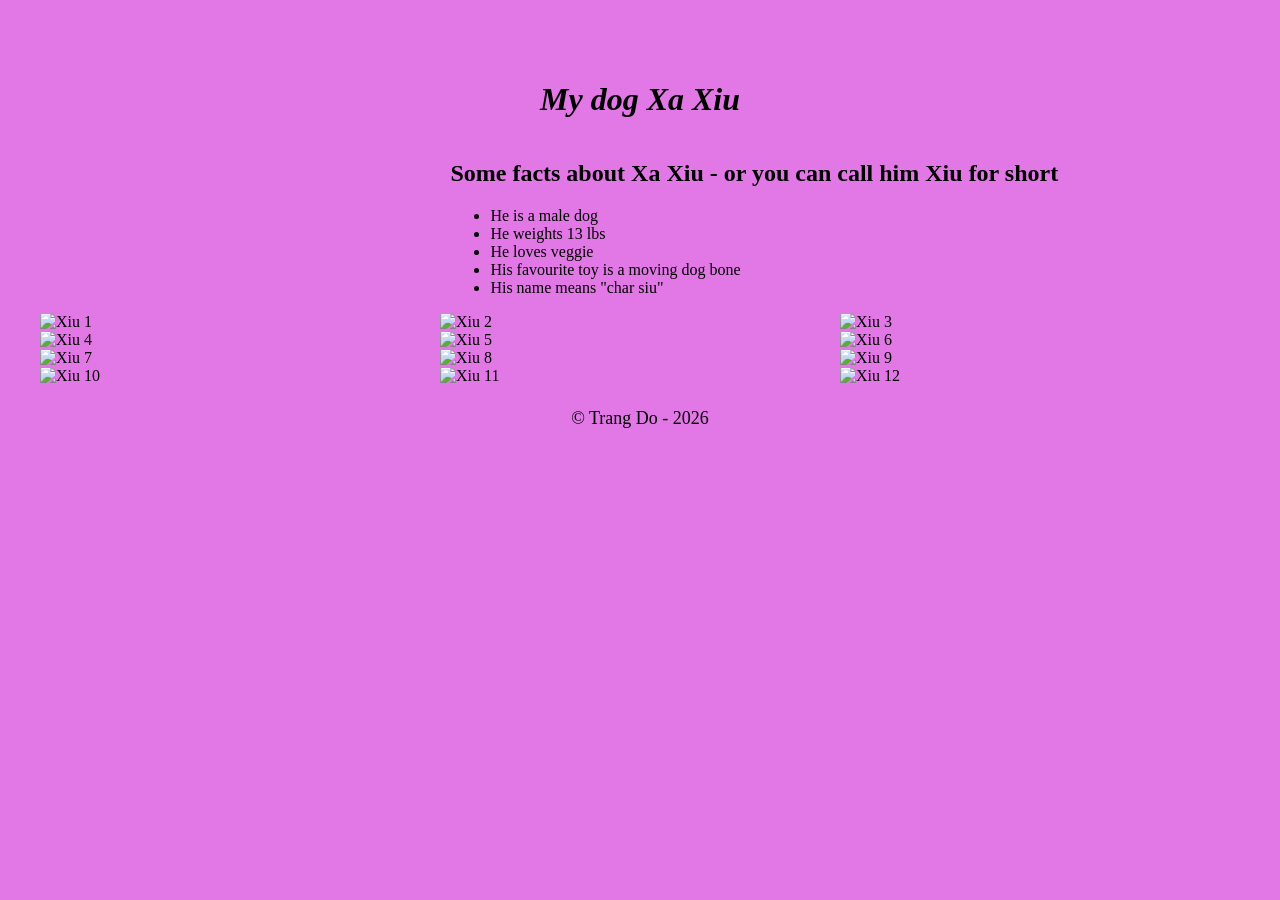
==== mydog.html @ 04905c5e "Add files via upload" ====
<!DOCTYPE html>
<html>
<head>
<meta charset= “UTF-8”>
<meta name="viewport" content="width=device-width,initial-scale=1.0">
<link rel="stylesheet" type="text/css" href="screen.css">
<title> My Dog </title>

<style> 
.gallery{
  display: flex;
  flex-wrap: wrap;
  justify-content: center;
}

#dog-facts{
  margin-left: 35%;
}

</style>
</head>

<header>
  <div id="header-title">
    <h1> My dog Xa Xiu</h1>
  </div>
</header>

<body> 
  <div id="dog-facts">
  <h2> 
    Some facts about Xa Xiu - or you can call him Xiu for short
    </h2>
    <ul>
      <li>He is a male dog </li>
      <li>He weights 13 lbs</li>
      <li>He loves veggie </li>
      <li>His favourite toy is a moving dog bone </li>
      <li> His name means "char siu"</li>
    </ul>
  </div>

<div class="gallery">
  <img width="400px"src="xiu1.jpg" alt="Xiu 1">
  <img width="400px"src="xiu2.jpg" alt="Xiu 2">
  <img width="400px"src="xiu3.jpg" alt="Xiu 3">
  <img width="400px"src="xiu4.jpg" alt="Xiu 4">
  <img width="400px"src="xiu5.jpg" alt="Xiu 5">
  <img width="400px"src="xiu6.jpg" alt="Xiu 6">
  <img width="400px"src="xiu7.jpg" alt="Xiu 7">
  <img width="400px"src="xiu8.jpg" alt="Xiu 8">
  <img width="400px"src="xiu9.jpg" alt="Xiu 9">
  <img width="400px"src="xiu10.jpg" alt="Xiu 10">
  <img width="400px"src="xiu11.jpg" alt="Xiu 11">
  <img width="400px"src="xiu12.jpg" alt="Xiu 12">
</div>
</body>

<footer>
<div id="footer">
   <p id="copy-right">&copy; Trang Do - 2026</p>
</div>   
</footer>

</html>
---- screen.css ----
p{

  font-family:'Times New Roman', Times, serif;
  font-size:large;

}
header {
  font-family:'Times New Roman', Times, serif;
  color: black;
  text-align: center;
  height:90px;
  margin-bottom: 10px;
  font-style: italic;
}
body{
  background-color: rgb(226, 120, 229);
}

#header-title{
  padding-top:10px;
  margin-top: 50px;
}

#centerbody {
  font-family:'Times New Roman', Times, serif;
  text-indent: 30px;
}

#footer {
  font-family:'Times New Roman', Times, serif;
  color: black;
  text-align: center;
  height: 30px;

}

#copy-right{
  padding-top: 5px;
  color:black;
}

.opening-text {
  text-indent: 30px;
}

.middle-text {
    text-indent: 30px;
}
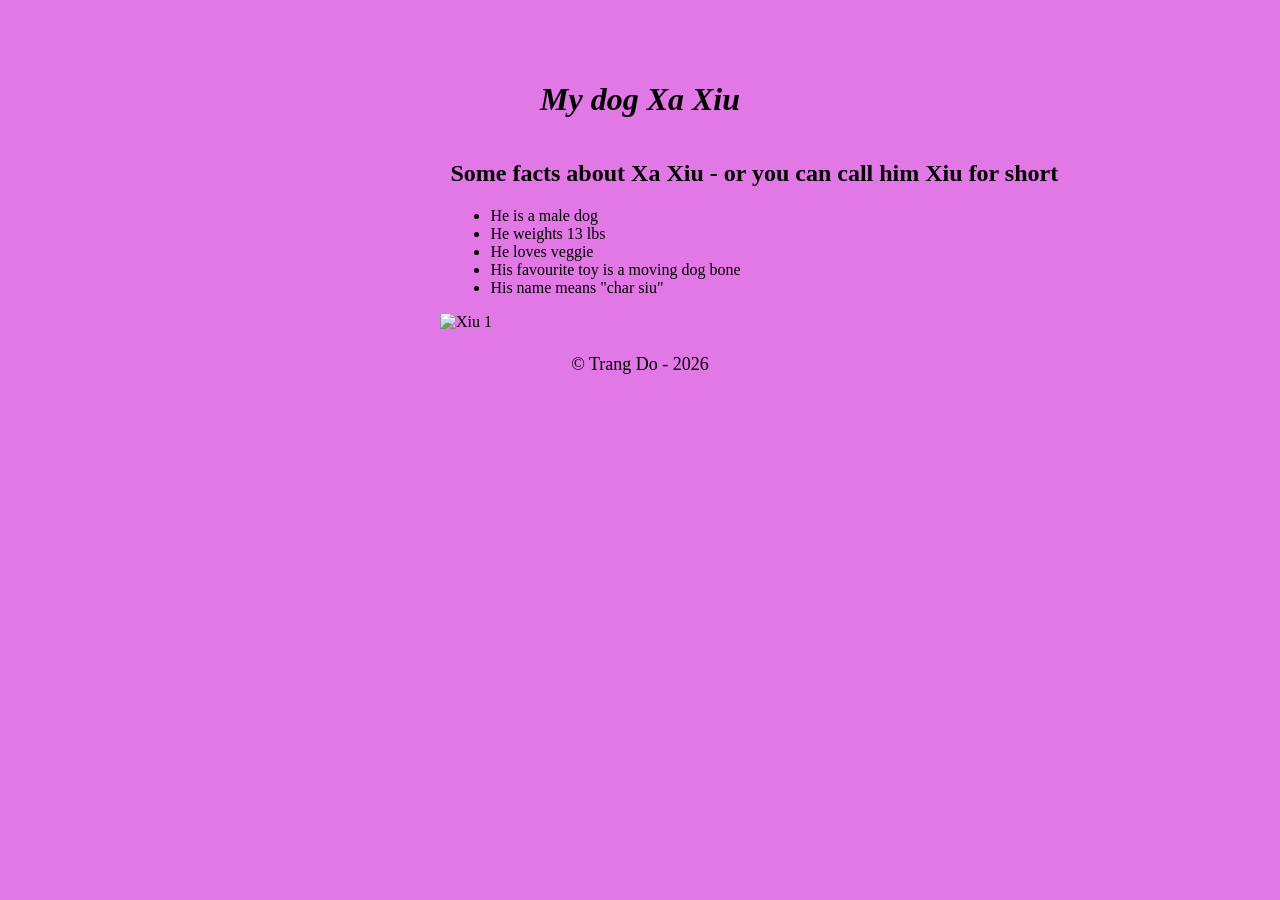
==== commit aca5c728: "fix scheduling" ====
--- a/mydog.html
+++ b/mydog.html
@@ -42,7 +42,7 @@
 
 <div class="gallery">
   <img width="400px"src="xiu1.jpg" alt="Xiu 1">
-  <img width="400px"src="xiu2.jpg" alt="Xiu 2">
+  <!-- <img width="400px"src="xiu2.jpg" alt="Xiu 2">
   <img width="400px"src="xiu3.jpg" alt="Xiu 3">
   <img width="400px"src="xiu4.jpg" alt="Xiu 4">
   <img width="400px"src="xiu5.jpg" alt="Xiu 5">
@@ -52,7 +52,7 @@
   <img width="400px"src="xiu9.jpg" alt="Xiu 9">
   <img width="400px"src="xiu10.jpg" alt="Xiu 10">
   <img width="400px"src="xiu11.jpg" alt="Xiu 11">
-  <img width="400px"src="xiu12.jpg" alt="Xiu 12">
+  <img width="400px"src="xiu12.jpg" alt="Xiu 12"> -->
 </div>
 </body>
 
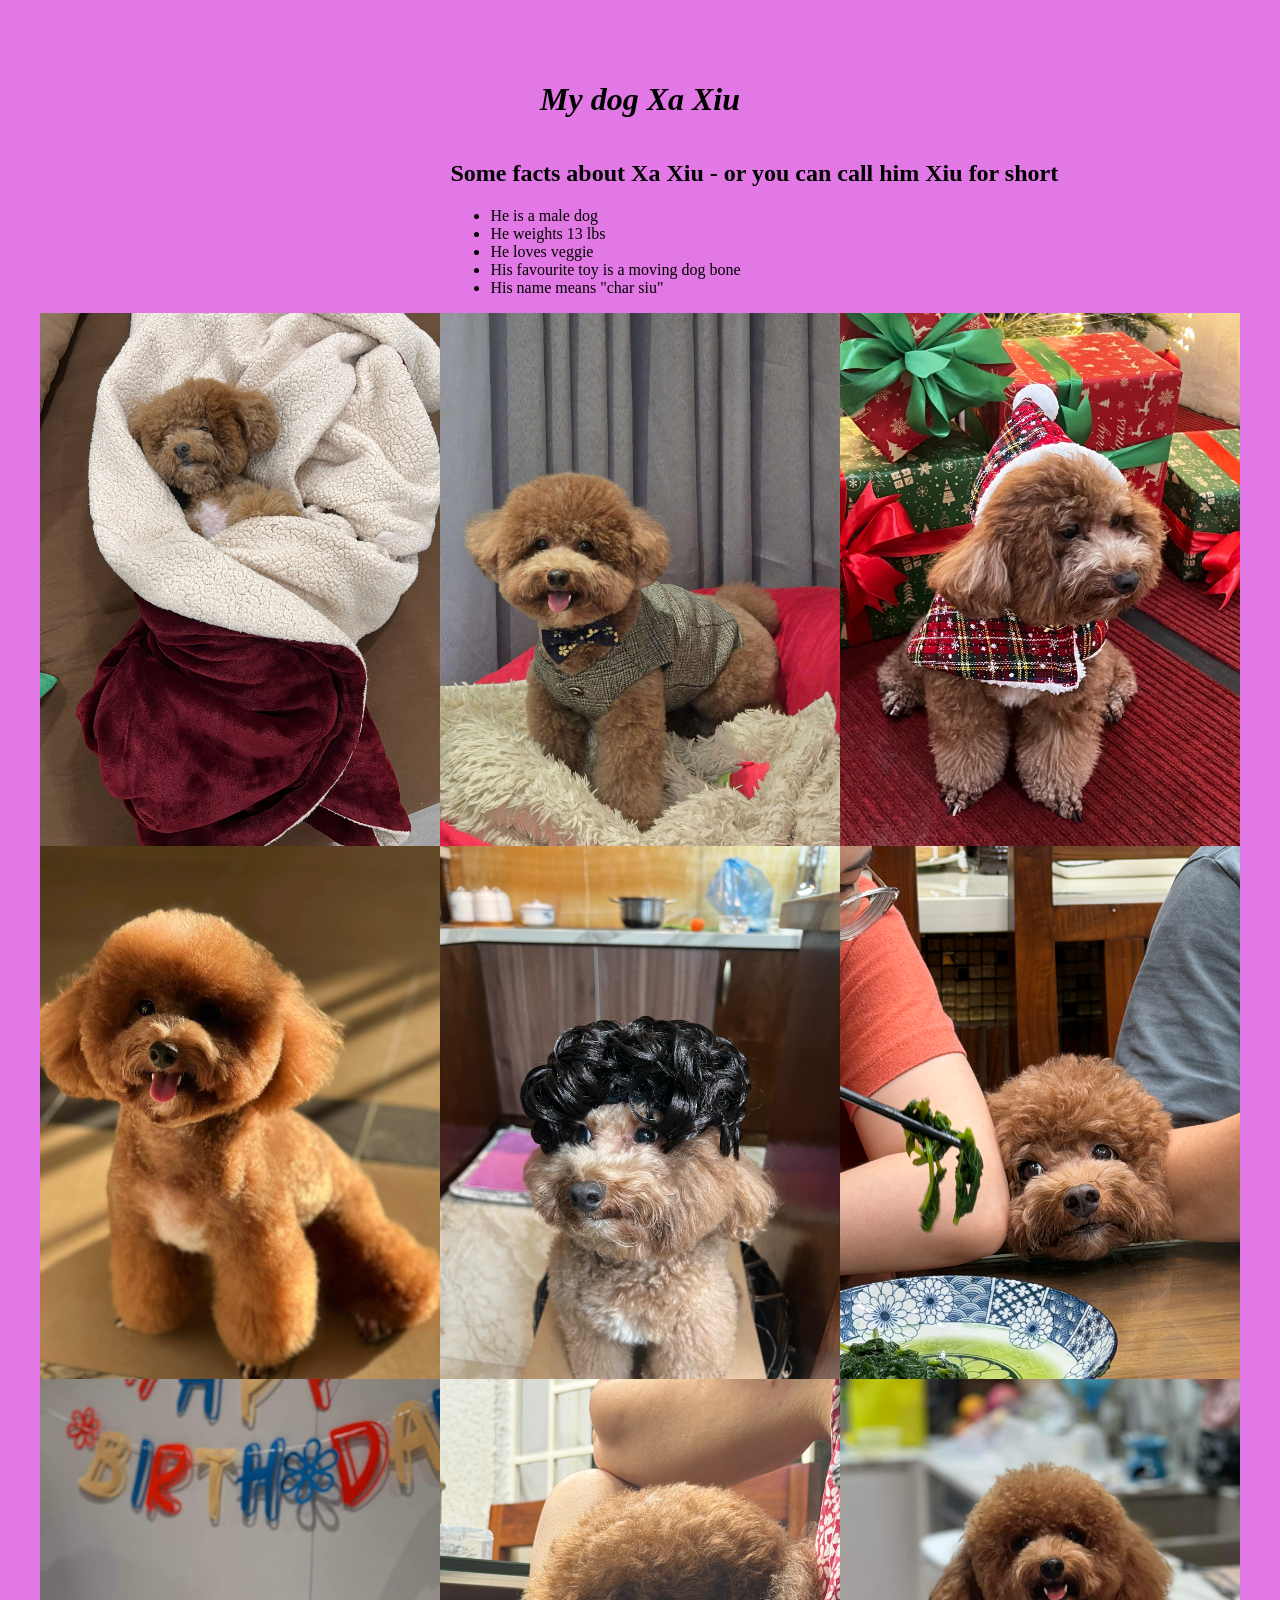
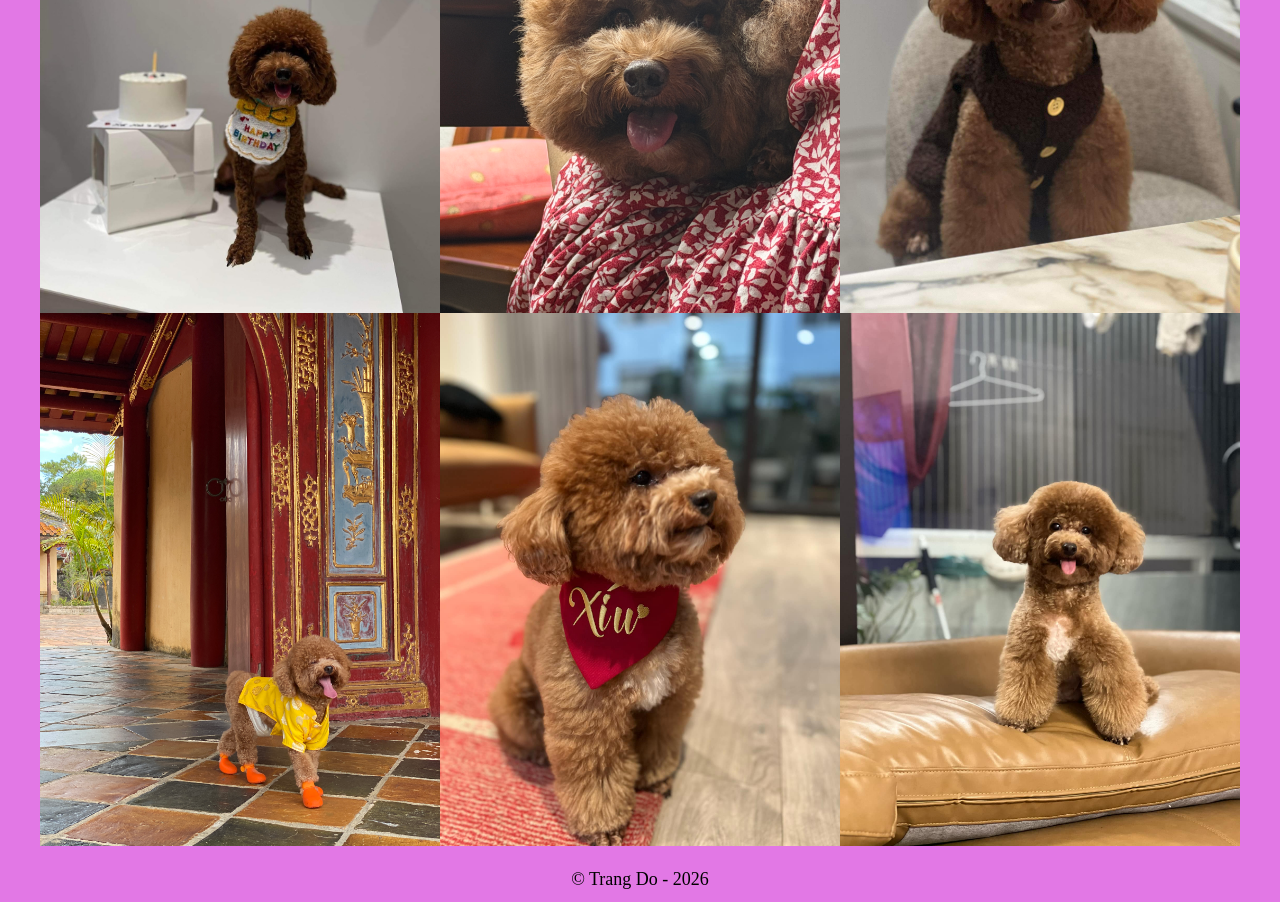
==== commit 5a57754e: "fix image" ====
--- a/mydog.html
+++ b/mydog.html
@@ -42,7 +42,7 @@
 
 <div class="gallery">
   <img width="400px"src="xiu1.jpg" alt="Xiu 1">
-  <!-- <img width="400px"src="xiu2.jpg" alt="Xiu 2">
+  <img width="400px"src="xiu2.jpg" alt="Xiu 2">
   <img width="400px"src="xiu3.jpg" alt="Xiu 3">
   <img width="400px"src="xiu4.jpg" alt="Xiu 4">
   <img width="400px"src="xiu5.jpg" alt="Xiu 5">
@@ -52,7 +52,7 @@
   <img width="400px"src="xiu9.jpg" alt="Xiu 9">
   <img width="400px"src="xiu10.jpg" alt="Xiu 10">
   <img width="400px"src="xiu11.jpg" alt="Xiu 11">
-  <img width="400px"src="xiu12.jpg" alt="Xiu 12"> -->
+  <img width="400px"src="xiu12.jpg" alt="Xiu 12">
 </div>
 </body>
 
